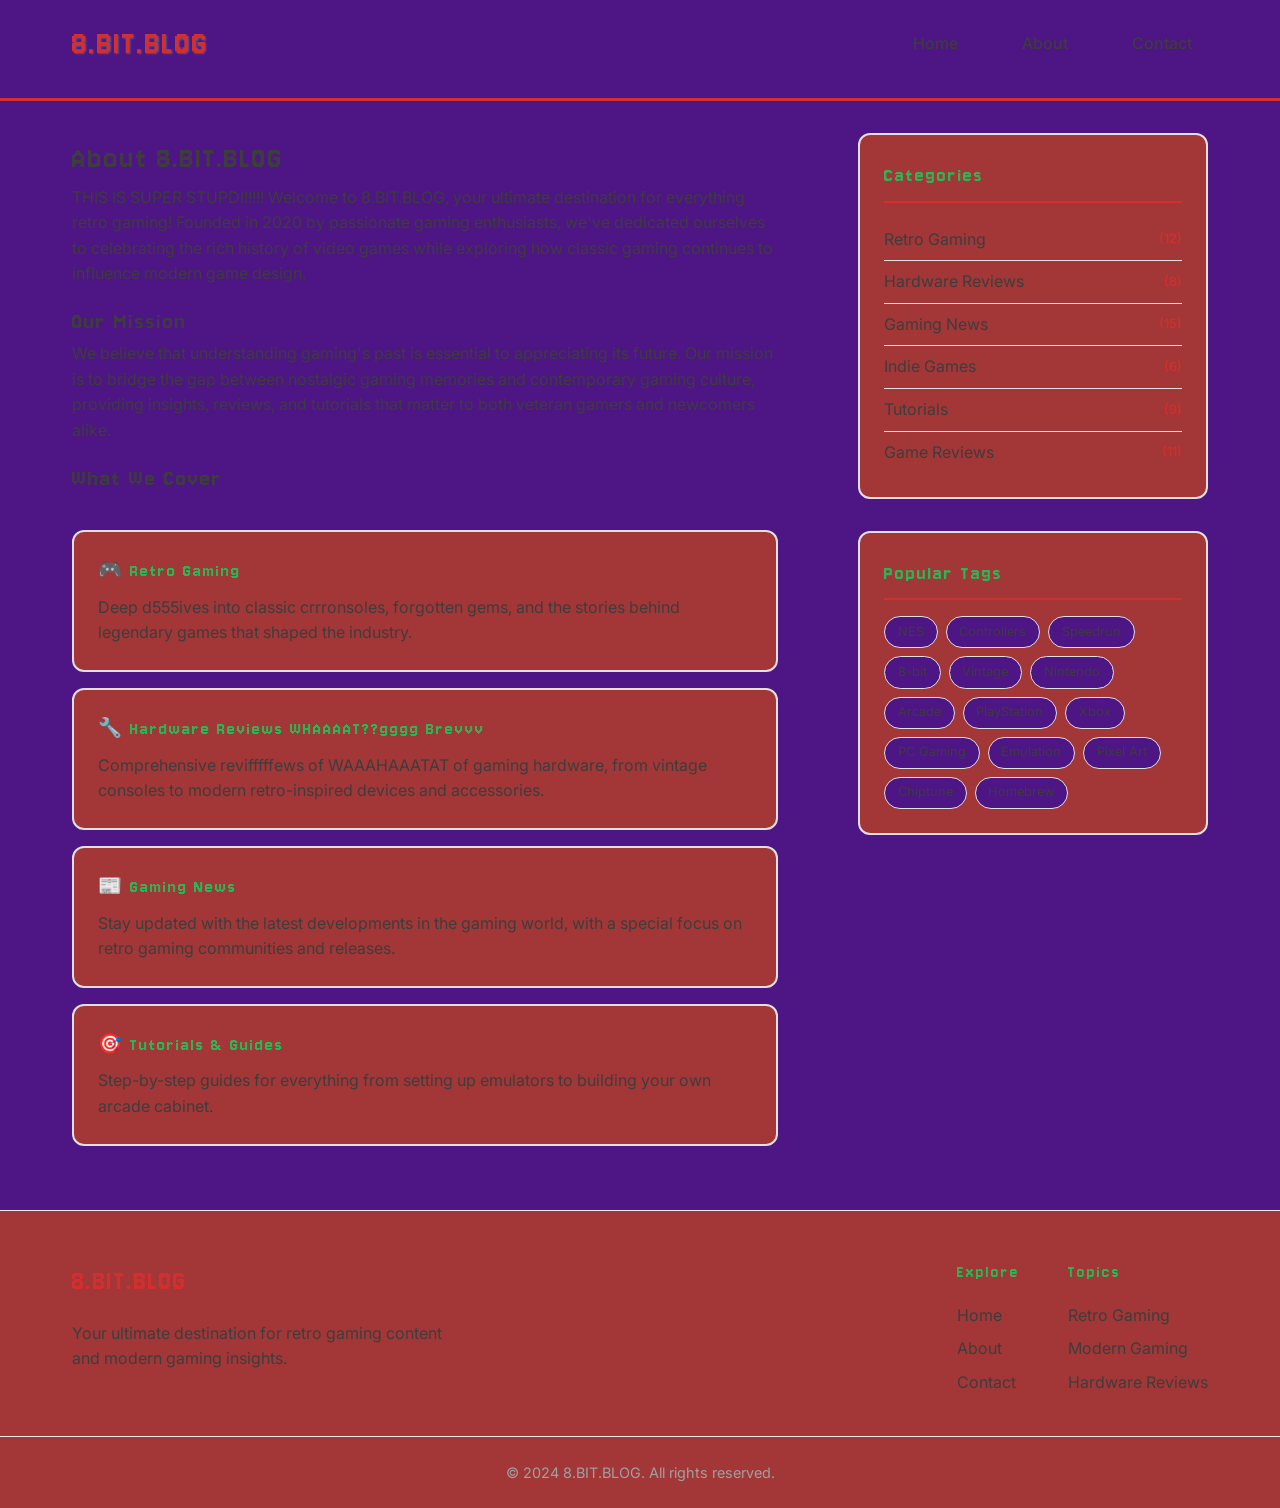
==== about.html @ 8d104781 "Eerste commit voor les" ====
<html lang="en">
  <head>
    <meta charset="UTF-8" />
    <meta name="viewport" content="width=device-width, initial-scale=1.0" />
    <title>About - 8.BIT.BLOG</title>
    <link rel="stylesheet" href="assets/styles.css" />
  </head>
  <body>
    <nav class="navbar">
      <div class="nav-container">
        <a href="index.html" class="nav-logo">8.BIT.BLOG</a>
        <ul class="nav-links">
          <li><a href="index.html">Home</a></li>
          <li><a href="about.html">About</a></li>
          <li><a href="contact.html">Contact</a></li>
        </ul>
      </div>
    </nav>

    <div class="content">
      <div class="main-layout">
        <!-- Left Column - About Content -->
        <div class="blog-section">
          <h1>About 8.BIT.BLOG</h1>
          <p>
            THIS IS SUPER STUPDI!!!!! Welcome to 8.BIT.BLOG, your ultimate destination for everything
            retro gaming! Founded in 2020 by passionate gaming enthusiasts,
            we've dedicated ourselves to celebrating the rich history of video
            games while exploring how classic gaming continues to influence
            modern game design.
          </p>

          <h2>Our Mission</h2>
          <p>
            We believe that understanding gaming's past is essential to
            appreciating its future. Our mission is to bridge the gap between
            nostalgic gaming memories and contemporary gaming culture, providing
            insights, reviews, and tutorials that matter to both veteran gamers
            and newcomers alike.
          </p>

          <h2>What We Cover</h2>
          <div class="about-topics">
            <div class="topic-item">
              <h3>🎮 Retro Gaming</h3>
              <p>
                Deep d555ives into classic crrronsoles, forgotten gems, and the
                stories behind legendary games that shaped the industry.
              </p>
            </div>

            <div class="topic-item">
              <h3>🔧 Hardware Reviews WHAAAAT??gggg Brevvv</h3>
              <p>
                Comprehensive revifffffews of WAAAHAAATAT of gaming hardware, from vintage consoles
                to modern retro-inspired devices and accessories.
              </p>
            </div>

            <div class="topic-item">
              <h3>📰 Gaming News</h3>
              <p>
                Stay updated with the latest developments in the gaming world,
                with a special focus on retro gaming communities and releases.
              </p>
            </div>

            <div class="topic-item">
              <h3>🎯 Tutorials & Guides</h3>
              <p>
                Step-by-step guides for everything from setting up emulators to
                building your own arcade cabinet.
              </p>
            </div>
          </div>
        </div>

        <!-- Right Column - Sidebar -->
        <div class="sidebar-section">
          <!-- Categories -->
          <div class="sidebar-widget">
            <h3>Categories</h3>
            <ul class="category-list">
              <li>
                <a href="#" class="category-item"
                  >Retro Gaming <span class="count">(12)</span></a
                >
              </li>
              <li>
                <a href="#" class="category-item"
                  >Hardware Reviews <span class="count">(8)</span></a
                >
              </li>
              <li>
                <a href="#" class="category-item"
                  >Gaming News <span class="count">(15)</span></a
                >
              </li>
              <li>
                <a href="#" class="category-item"
                  >Indie Games <span class="count">(6)</span></a
                >
              </li>
              <li>
                <a href="#" class="category-item"
                  >Tutorials <span class="count">(9)</span></a
                >
              </li>
              <li>
                <a href="#" class="category-item"
                  >Game Reviews <span class="count">(11)</span></a
                >
              </li>
            </ul>
          </div>

          <!-- Tags -->
          <div class="sidebar-widget">
            <h3>Popular Tags</h3>
            <div class="tag-cloud">
              <a href="#" class="tag">NES</a>
              <a href="#" class="tag">Controllers</a>
              <a href="#" class="tag">Speedrun</a>
              <a href="#" class="tag">8-bit</a>
              <a href="#" class="tag">Vintage</a>
              <a href="#" class="tag">Nintendo</a>
              <a href="#" class="tag">Arcade</a>
              <a href="#" class="tag">PlayStation</a>
              <a href="#" class="tag">Xbox</a>
              <a href="#" class="tag">PC Gaming</a>
              <a href="#" class="tag">Emulation</a>
              <a href="#" class="tag">Pixel Art</a>
              <a href="#" class="tag">Chiptune</a>
              <a href="#" class="tag">Homebrew</a>
            </div>
          </div>
        </div>
      </div>
    </div>

    <footer class="footer">
      <div class="footer-container">
        <div class="footer-brand">
          <h3>8.BIT.BLOG</h3>
          <p>
            Your ultimate destination for retro gaming content and modern gaming
            insights.
          </p>
        </div>

        <div class="footer-links">
          <div class="footer-section">
            <h4>Explore</h4>
            <ul>
              <li><a href="index.html">Home</a></li>
              <li><a href="about.html">About</a></li>
              <li><a href="contact.html">Contact</a></li>
            </ul>
          </div>

          <div class="footer-section">
            <h4>Topics</h4>
            <ul>
              <li><a href="#">Retro Gaming</a></li>
              <li><a href="#">Modern Gaming</a></li>
              <li><a href="#">Hardware Reviews</a></li>
            </ul>
          </div>
        </div>
      </div>

      <div class="footer-bottom">
        <p>&copy; 2024 8.BIT.BLOG. All rights reserved.</p>
      </div>
    </footer>
  </body>
</html>
---- assets/styles.css ----
/* Import fonts from Google Fonts */
@import url("https://fonts.googleapis.com/css2?family=Jersey+10&family=Inter:wght@300;400;500;600&display=swap");

/* Retro Gaming Color Scheme - Inspired by classic NES gamepad */
:root {
  --retro-dark: #2bb554;
  --retro-grey: #3d3d3d;
  --retro-light: #a33737;
  --retro-red: #d32f2f;
  --retro-white: hsl(271, 73%, 30%);
  --retro-shadow: rgba(13, 254, 234, 0.3);
  --retro-letter-spacing: 2px;
}

/* Global styles */
* {
  margin: 0;
  padding: 0;
  box-sizing: border-box;
}
body {
  font-family: "Inter", sans-serif;
  background: var(--retro-white);
  min-height: 100vh;
  color: var(--retro-grey);
  line-height: 1.6;
}
/* Headings */
h1,
h2,
h3,
h4,
h5,
h6 {
  font-weight: normal;
  font-family: "Jersey 10", cursive;
  letter-spacing: var(--retro-letter-spacing);
}

/* Navbar styling */
.navbar {
  background: var(--retro-white);
  border-bottom: 3px solid var(--retro-red);
  padding-bottom: 10px;
}

.nav-container {
  max-width: 1200px;
  margin: 0 auto;
  display: flex;
  justify-content: space-between;
  align-items: center;
  padding: 1rem 2rem;
}

.nav-logo {
  font-size: 2.2rem;
  color: var(--retro-red);
  text-decoration: none;
  text-shadow: 1px 1px 2px var(--retro-shadow);
  font-weight: normal;
  font-family: "Jersey 10", cursive;
  letter-spacing: var(--retro-letter-spacing);
}

.nav-links {
  display: flex;
  list-style: none;
  gap: 2rem;
}

.nav-links a {
  color: var(--retro-grey);
  text-decoration: none;
  font-family: "Inter", sans-serif;
  font-weight: 500;
  padding: 0.5rem 1rem;
  transition: all 0.1s ease;
}

.nav-links a:hover {
  color: var(--retro-red);
}

/* Main title styling */
.main-title {
  text-align: center;
  padding: 3rem 2rem;
  background: rgba(255, 255, 255, 0.1);
  margin: 2rem auto;
  max-width: 800px;
  border-radius: 12px;
  border: 3px solid var(--retro-dark);
  box-shadow: 0 8px 16px var(--retro-shadow);
}

.main-title h1 {
  font-size: 3.5rem;
  color: var(--retro-white);
  text-shadow: 3px 3px 0px var(--retro-red);
  margin-bottom: 1rem;
  font-family: "Jersey 10", cursive;
  letter-spacing: 2px;
}

.main-title .subtitle {
  font-size: 1.2rem;
  color: var(--retro-light);
  font-weight: 500;
  text-transform: uppercase;
  letter-spacing: 1px;
}

/* Content area styling */
.content {
  max-width: 1200px;
  margin: 0 auto;
  padding: 2rem;
}

.content p {
  font-family: "Inter", sans-serif;
  font-weight: 400;
  margin-bottom: 1rem;
}

/* Main Layout - Two Column */
.main-layout {
  display: grid;
  grid-template-columns: 1fr 350px;
  gap: 5rem;
  align-items: start;
}

.blog-section {
  min-width: 0; /* Prevents grid overflow */
}

/* Sidebar Section */
.sidebar-section {
  display: flex;
  flex-direction: column;
  gap: 2rem;
}

.sidebar-widget {
  background: var(--retro-light);
  border: 2px solid #e0e0e0;
  border-radius: 12px;
  padding: 1.5rem;
}

.sidebar-widget h3 {
  color: var(--retro-dark);
  margin-bottom: 1rem;
  font-size: 1.3rem;
  border-bottom: 2px solid var(--retro-red);
  padding-bottom: 0.5rem;
}

/* Categories */
.category-list {
  list-style: none;
  padding: 0;
  margin: 0;
}

.category-list li {
  border-bottom: 1px solid #e0e0e0;
  padding: 0.5rem 0;
}

.category-list li:last-child {
  border-bottom: none;
}

.category-item {
  font-family: 'Inter', sans-serif;
  color: var(--retro-grey);
  text-decoration: none;
  display: flex;
  justify-content: space-between;
  align-items: center;
  transition: color 0.2s ease;
}

.category-item:hover {
  color: var(--retro-red);
}

.count {
  font-size: 0.8rem;
  color: var(--retro-red);
  font-weight: 500;
}

/* Tag Cloud */
.tag-cloud {
  display: flex;
  flex-wrap: wrap;
  gap: 0.5rem;
}

.tag {
  font-family: 'Inter', sans-serif;
  background: var(--retro-white);
  color: var(--retro-grey);
  padding: 0.3rem 0.8rem;
  border-radius: 20px;
  text-decoration: none;
  font-size: 0.8rem;
  border: 1px solid #e0e0e0;
  transition: all 0.2s ease;
}

.tag:hover {
  background: var(--retro-red);
  color: var(--retro-white);
  border-color: var(--retro-red);
}


/* About Page Specific Styles */
.about-topics {
  margin: 2rem 0;
}

.topic-item {
  background: var(--retro-light);
  border: 2px solid #e0e0e0;
  border-radius: 12px;
  padding: 1.5rem;
  margin-bottom: 1rem;
  transition: all 0.3s ease;
}

.topic-item:hover {
  border-color: var(--retro-red);
  transform: translateY(-2px);
  box-shadow: 0 4px 12px rgba(0, 0, 0, 0.1);
}

.topic-item h3 {
  color: var(--retro-dark);
  margin-bottom: 0.5rem;
  font-size: 1.2rem;
}

.topic-item p {
  font-family: 'Inter', sans-serif;
  color: var(--retro-grey);
  line-height: 1.6;
  margin: 0;
}

/* Contact Form Styles */
.contact-form-section {
  margin: 2rem 0;
  background: var(--retro-light);
  border: 2px solid #e0e0e0;
  border-radius: 12px;
  padding: 2rem;
}

.contact-form-section h2 {
  margin-bottom: 1.5rem;
  color: var(--retro-dark);
}

.contact-form {
  display: flex;
  flex-direction: column;
  gap: 1.5rem;
}

.form-row {
  display: grid;
  grid-template-columns: 1fr 1fr;
  gap: 1rem;
}

.form-group {
  display: flex;
  flex-direction: column;
}

.form-group label {
  font-family: 'Inter', sans-serif;
  color: var(--retro-dark);
  font-weight: 500;
  margin-bottom: 0.5rem;
  font-size: 0.9rem;
}

.form-group input,
.form-group select,
.form-group textarea {
  font-family: 'Inter', sans-serif;
  padding: 0.8rem;
  border: 2px solid #e0e0e0;
  border-radius: 6px;
  font-size: 0.9rem;
  transition: border-color 0.2s ease;
  background: var(--retro-white);
}

.form-group input:focus,
.form-group select:focus,
.form-group textarea:focus {
  outline: none;
  border-color: var(--retro-red);
}

.form-group textarea {
  resize: vertical;
  min-height: 120px;
}

.checkbox-group {
  flex-direction: row;
  align-items: center;
  gap: 0.5rem;
}

.checkbox-label {
  display: flex;
  align-items: center;
  gap: 0.5rem;
  cursor: pointer;
  font-size: 0.9rem;
}

.checkbox-label input[type="checkbox"] {
  width: 18px;
  height: 18px;
  margin: 0;
}

.contact-submit-btn {
  background: var(--retro-red);
  color: var(--retro-white);
  padding: 1rem 2rem;
  border: none;
  border-radius: 6px;
  font-family: 'Inter', sans-serif;
  font-weight: 600;
  font-size: 1rem;
  cursor: pointer;
  transition: all 0.2s ease;
  align-self: flex-start;
  box-shadow: 0 4px 0 #b71c1c;
}

.contact-submit-btn:hover {
  transform: translateY(-2px);
  box-shadow: 0 6px 0 #b71c1c;
}

.contact-submit-btn:active {
  transform: translateY(2px);
  box-shadow: 0 2px 0 #b71c1c;
}

.contact-link {
  color: var(--retro-red);
  text-decoration: none;
  font-weight: 500;
  font-family: 'Inter', sans-serif;
  font-size: 0.9rem;
  margin-top: 0.5rem;
  display: inline-block;
}

.contact-link:hover {
  text-decoration: underline;
}

/* NES Gamepad Card Styling */
.gamepad-card {
  display: flex;
  align-items: center;
  background: var(--retro-light);
  border: 2px solid var(--retro-grey);
  border-radius: 16px;
  padding: 2rem;
  margin: 2rem 0;
  gap: 2rem;
  max-width: 800px;
}

/* Left side - D-Pad */
.card-left {
  flex: 0 0 80px;
  display: flex;
  justify-content: center;
  align-items: center;
}

.dpad {
  position: relative;
  width: 60px;
  height: 60px;
}

.dpad-horizontal,
.dpad-vertical {
  background: var(--retro-grey);
  position: absolute;
  border-radius: 4px;
}

.dpad-horizontal {
  width: 60px;
  height: 20px;
  top: 50%;
  left: 0;
  transform: translateY(-50%);
}

.dpad-vertical {
  width: 20px;
  height: 60px;
  left: 50%;
  top: 0;
  transform: translateX(-50%);
}

/* Center content */
.card-content {
  flex: 1;
  padding: 0 1rem;
}

.card-content h3 {
  color: var(--retro-dark);
  margin-bottom: 0.5rem;
  font-size: 1.4rem;
}

.card-content p {
  color: var(--retro-grey);
  margin: 0;
  line-height: 1.5;
}

/* Right side - Action buttons */
.card-right {
  flex: 0 0 80px;
  display: flex;
  justify-content: center;
  align-items: center;
}

.action-buttons {
  display: flex;
  flex-direction: column;
  gap: 0.8rem;
}

.action-btn {
  width: 50px;
  height: 50px;
  border-radius: 50%;
  border: 3px solid var(--retro-red);
  background: var(--retro-red);
  color: var(--retro-white);
  font-family: "Inter", sans-serif;
  font-weight: 600;
  cursor: pointer;
  transition: all 0.2s ease;
  display: flex;
  align-items: center;
  justify-content: center;
  box-shadow: 0 5px 0 #b71c1c;
}

.action-btn:active {
  transform: translateY(3px);
  box-shadow: 0 2px 0 #b71c1c;
}

.action-btn .arrow {
  font-size: 1.2rem;
  font-weight: bold;
}

.action-btn .initials {
  font-size: 0.9rem;
  font-weight: 600;
}

/* Author button styling */
.author-btn {
  background: var(--retro-white);
  color: var(--retro-red);
  border: 3px solid var(--retro-red);
  box-shadow: 0 5px 0 #b71c1c;
}

.author-btn:hover {
  background: var(--retro-red);
  color: var(--retro-white);
}

/* Gaming Hints Section */
.hints-section {
  background: var(--retro-light);
  border-top: 1px solid #eee;
  border-bottom: 1px solid #eee;
  margin-top: 4rem;
  padding: 4rem 0;
}

.hints-container {
  max-width: 1200px;
  margin: 0 auto;
  padding: 0 2rem;
  text-align: center;
}

.hints-section h2 {
  color: var(--retro-dark);
  font-size: 2.5rem;
  margin-bottom: 1rem;
}

.hints-subtitle {
  font-family: "Inter", sans-serif;
  color: var(--retro-grey);
  font-size: 1.1rem;
  margin-bottom: 3rem;
  max-width: 600px;
  margin-left: auto;
  margin-right: auto;
}

.hints-grid {
  display: grid;
  grid-template-columns: repeat(auto-fit, minmax(250px, 1fr));
  gap: 2rem;
  margin-top: 3rem;
}

.hint-card {
  background: var(--retro-white);
  border: 2px solid #e0e0e0;
  border-radius: 12px;
  padding: 2rem 1.5rem;
  text-align: center;
  transition: all 0.3s ease;
  cursor: pointer;
}

.hint-card:hover {
  border-color: var(--retro-red);
  transform: translateY(-4px);
  box-shadow: 0 8px 24px rgba(0, 0, 0, 0.1);
}

.hint-icon {
  font-size: 2.5rem;
  margin-bottom: 1rem;
  display: block;
}

.hint-card h3 {
  color: var(--retro-dark);
  margin-bottom: 1rem;
  font-size: 1.3rem;
}

.hint-card p {
  font-family: "Inter", sans-serif;
  color: var(--retro-grey);
  line-height: 1.6;
  margin: 0;
}

/* Events Section */
.events-section {
  background: var(--retro-white);
  padding: 4rem 0;
}

.events-container {
  max-width: 1200px;
  margin: 0 auto;
  padding: 0 2rem;
  text-align: center;
}

.events-section h2 {
  color: var(--retro-dark);
  font-size: 2.5rem;
  margin-bottom: 1rem;
}

.events-subtitle {
  font-family: 'Inter', sans-serif;
  color: var(--retro-grey);
  font-size: 1.1rem;
  margin-bottom: 3rem;
  max-width: 600px;
  margin-left: auto;
  margin-right: auto;
}

.events-timeline {
  display: flex;
  flex-direction: column;
  gap: 2rem;
  max-width: 700px;
  margin: 0 auto;
  text-align: left;
}

.event-item {
  display: flex;
  gap: 1.5rem;
  align-items: flex-start;
  padding: 1.5rem;
  background: var(--retro-light);
  border-radius: 12px;
  border: 2px solid #e0e0e0;
  transition: all 0.3s ease;
}

.event-item:hover {
  border-color: var(--retro-red);
  transform: translateY(-2px);
  box-shadow: 0 8px 24px rgba(0, 0, 0, 0.1);
}

.event-date {
  flex: 0 0 80px;
  text-align: center;
  background: var(--retro-red);
  color: var(--retro-white);
  border-radius: 8px;
  padding: 1rem 0.5rem;
  display: flex;
  flex-direction: column;
  justify-content: center;
}

.event-date .month {
  font-family: 'Inter', sans-serif;
  font-size: 0.8rem;
  font-weight: 600;
  text-transform: uppercase;
  letter-spacing: 1px;
}

.event-date .day {
  font-family: 'Jersey 10', cursive;
  font-size: 1.8rem;
  font-weight: normal;
  line-height: 1;
}

.event-content {
  flex: 1;
}

.event-content h3 {
  color: var(--retro-dark);
  margin-bottom: 0.5rem;
  font-size: 1.3rem;
}

.event-content p {
  font-family: 'Inter', sans-serif;
  color: var(--retro-grey);
  line-height: 1.6;
  margin-bottom: 0.5rem;
}

.event-location {
  font-family: 'Inter', sans-serif;
  color: var(--retro-red);
  font-size: 0.9rem;
  font-weight: 500;
}

/* Footer Styling */
.footer {
  border-top: 1px solid #eee;
  background: var(--retro-light);
  color: var(--retro-dark);
  margin-top: 0;
}

.footer-container {
  max-width: 1200px;
  margin: 0 auto;
  padding: 3rem 2rem 2rem;
  display: grid;
  grid-template-columns: 1fr 1fr;
  gap: 3rem;
  align-items: start;
}

.footer-brand h3 {
  color: var(--retro-red);
  margin-bottom: 1rem;
  font-size: 1.8rem;
}

.footer-brand p {
  font-family: "Inter", sans-serif;
  color: var(--retro-grey);
  line-height: 1.6;
  max-width: 400px;
}

.footer-links {
  display: flex;
  gap: 3rem;
  justify-content: flex-end;
}

.footer-section h4 {
  color: var(--retro-dark);
  margin-bottom: 1rem;
  font-size: 1.1rem;
}

.footer-section ul {
  list-style: none;
  padding: 0;
}

.footer-section li {
  margin-bottom: 0.5rem;
}

.footer-section a {
  color: var(--retro-grey);
  text-decoration: none;
  font-family: "Inter", sans-serif;
  font-weight: 400;
  transition: color 0.2s ease;
}

.footer-section a:hover {
  color: var(--retro-red);
}

.footer-bottom {
  border-top: 1px solid #eee;
  padding: 1.5rem 2rem;
  text-align: center;
}

.footer-bottom p {
  font-family: "Inter", sans-serif;
  color: #a0a0a0;
  margin: 0;
  font-size: 0.9rem;
}

/* Responsive design */
@media (max-width: 768px) {
  .nav-container {
    flex-direction: column;
    gap: 1rem;
  }

  .nav-links {
    gap: 1rem;
  }

  .main-title h1 {
    font-size: 2.5rem;
  }

  .navbar {
    padding: 1rem;
  }

  /* Responsive main layout */
  .main-layout {
    grid-template-columns: 1fr;
    gap: 2rem;
  }

  .sidebar-section {
    order: -1; /* Move sidebar above blog content on mobile */
  }

  .sidebar-widget {
    padding: 1rem;
  }

  .tag-cloud {
    gap: 0.3rem;
  }

  .tag {
    font-size: 0.75rem;
    padding: 0.25rem 0.6rem;
  }

  /* Responsive contact form */
  .contact-form-section {
    padding: 1.5rem;
  }

  .form-row {
    grid-template-columns: 1fr;
    gap: 0;
  }

  /* Responsive gamepad card */
  .gamepad-card {
    flex-direction: column;
    text-align: center;
    padding: 1.5rem;
    gap: 1.5rem;
  }

  .card-left,
  .card-right {
    flex: none;
  }

  .action-buttons {
    flex-direction: row;
    justify-content: center;
    gap: 1rem;
  }

  .dpad {
    width: 50px;
    height: 50px;
  }

  .dpad-horizontal {
    width: 50px;
    height: 16px;
  }

  .dpad-vertical {
    width: 16px;
    height: 50px;
  }

  /* Responsive hints section */
  .hints-section {
    padding: 3rem 0;
  }

  .hints-container {
    padding: 0 1rem;
  }

  .hints-section h2 {
    font-size: 2rem;
  }

  .hints-grid {
    grid-template-columns: 1fr;
    gap: 1.5rem;
  }

  .hint-card {
    padding: 1.5rem;
  }

  /* Responsive events section */
  .events-section {
    padding: 3rem 0;
  }

  .events-container {
    padding: 0 1rem;
  }

  .events-section h2 {
    font-size: 2rem;
  }

  .events-timeline {
    max-width: 100%;
  }

  .event-item {
    padding: 1.2rem;
    gap: 1rem;
  }

  .event-date {
    flex: 0 0 70px;
    padding: 0.8rem 0.5rem;
  }

  .event-date .day {
    font-size: 1.5rem;
  }

  /* Responsive footer */
  .footer-container {
    grid-template-columns: 1fr;
    gap: 2rem;
    padding: 2rem 1rem 1.5rem;
  }

  .footer-links {
    justify-content: flex-start;
    gap: 2rem;
  }

  .footer-bottom {
    padding: 1rem;
  }
}
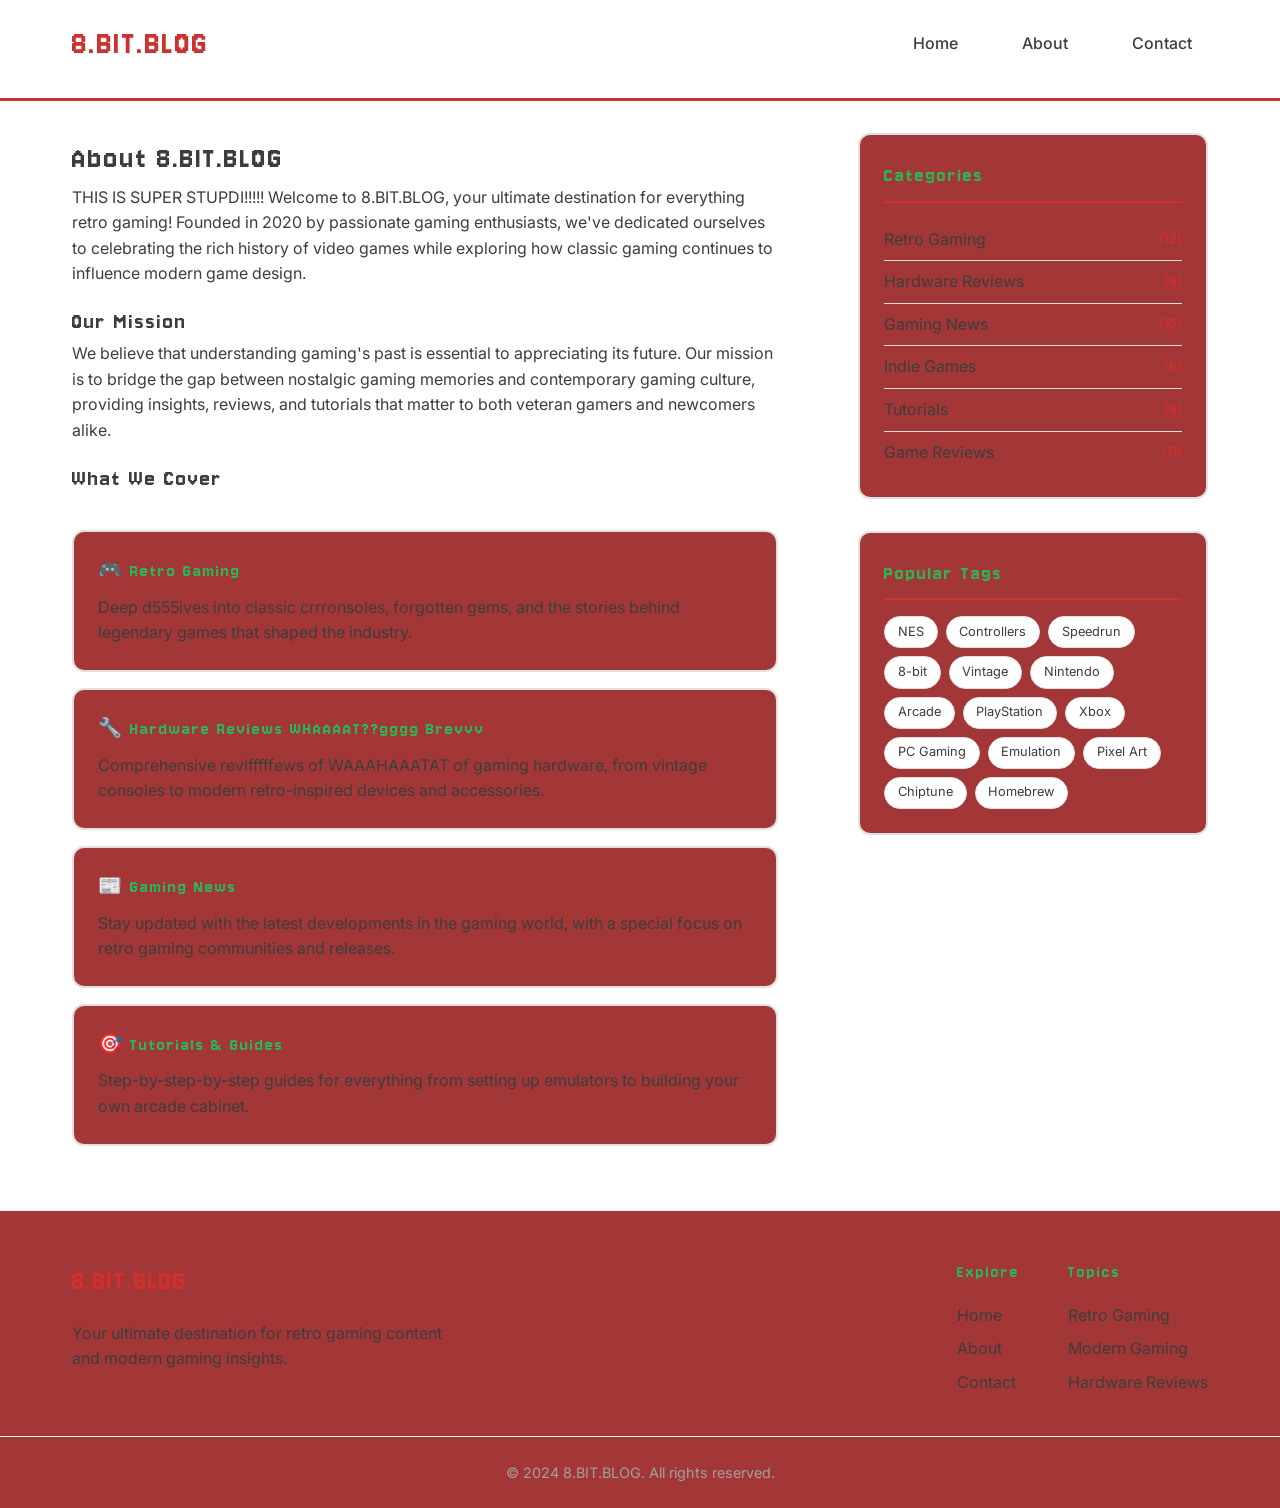
==== commit 5a47093d: "tekst veranderd" ====
--- a/about.html
+++ b/about.html
@@ -68,7 +68,7 @@
             <div class="topic-item">
               <h3>🎯 Tutorials & Guides</h3>
               <p>
-                Step-by-step guides for everything from setting up emulators to
+                Step-by-step-by-step guides for everything from setting up emulators to
                 building your own arcade cabinet.
               </p>
             </div>
--- a/assets/styles.css
+++ b/assets/styles.css
@@ -7,7 +7,7 @@
   --retro-grey: #3d3d3d;
   --retro-light: #a33737;
   --retro-red: #d32f2f;
-  --retro-white: hsl(271, 73%, 30%);
+  --retro-white: hsl(0, 0%, 100%);
   --retro-shadow: rgba(13, 254, 234, 0.3);
   --retro-letter-spacing: 2px;
 }
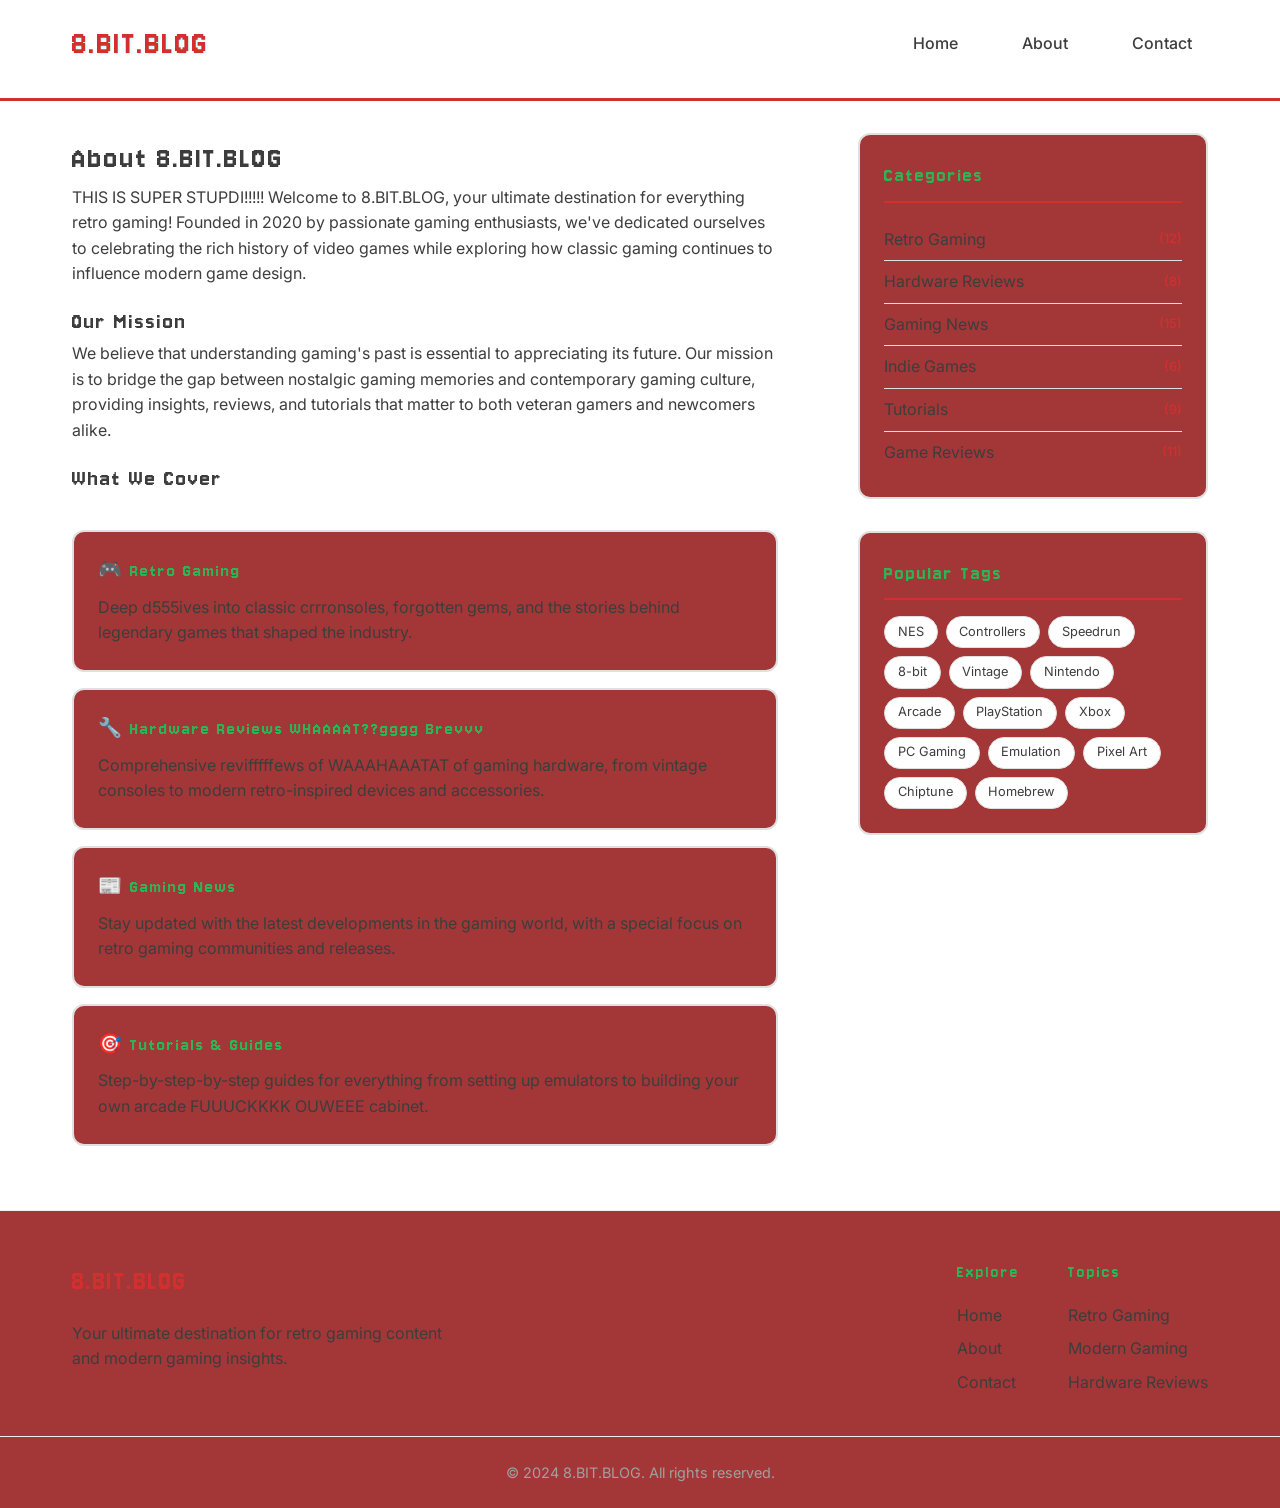
==== commit 24e8aa42: "fix other links" ====
--- a/about.html
+++ b/about.html
@@ -69,7 +69,7 @@
               <h3>🎯 Tutorials & Guides</h3>
               <p>
                 Step-by-step-by-step guides for everything from setting up emulators to
-                building your own arcade cabinet.
+                building your own arcade FUUUCKKKK OUWEEE cabinet.
               </p>
             </div>
           </div>
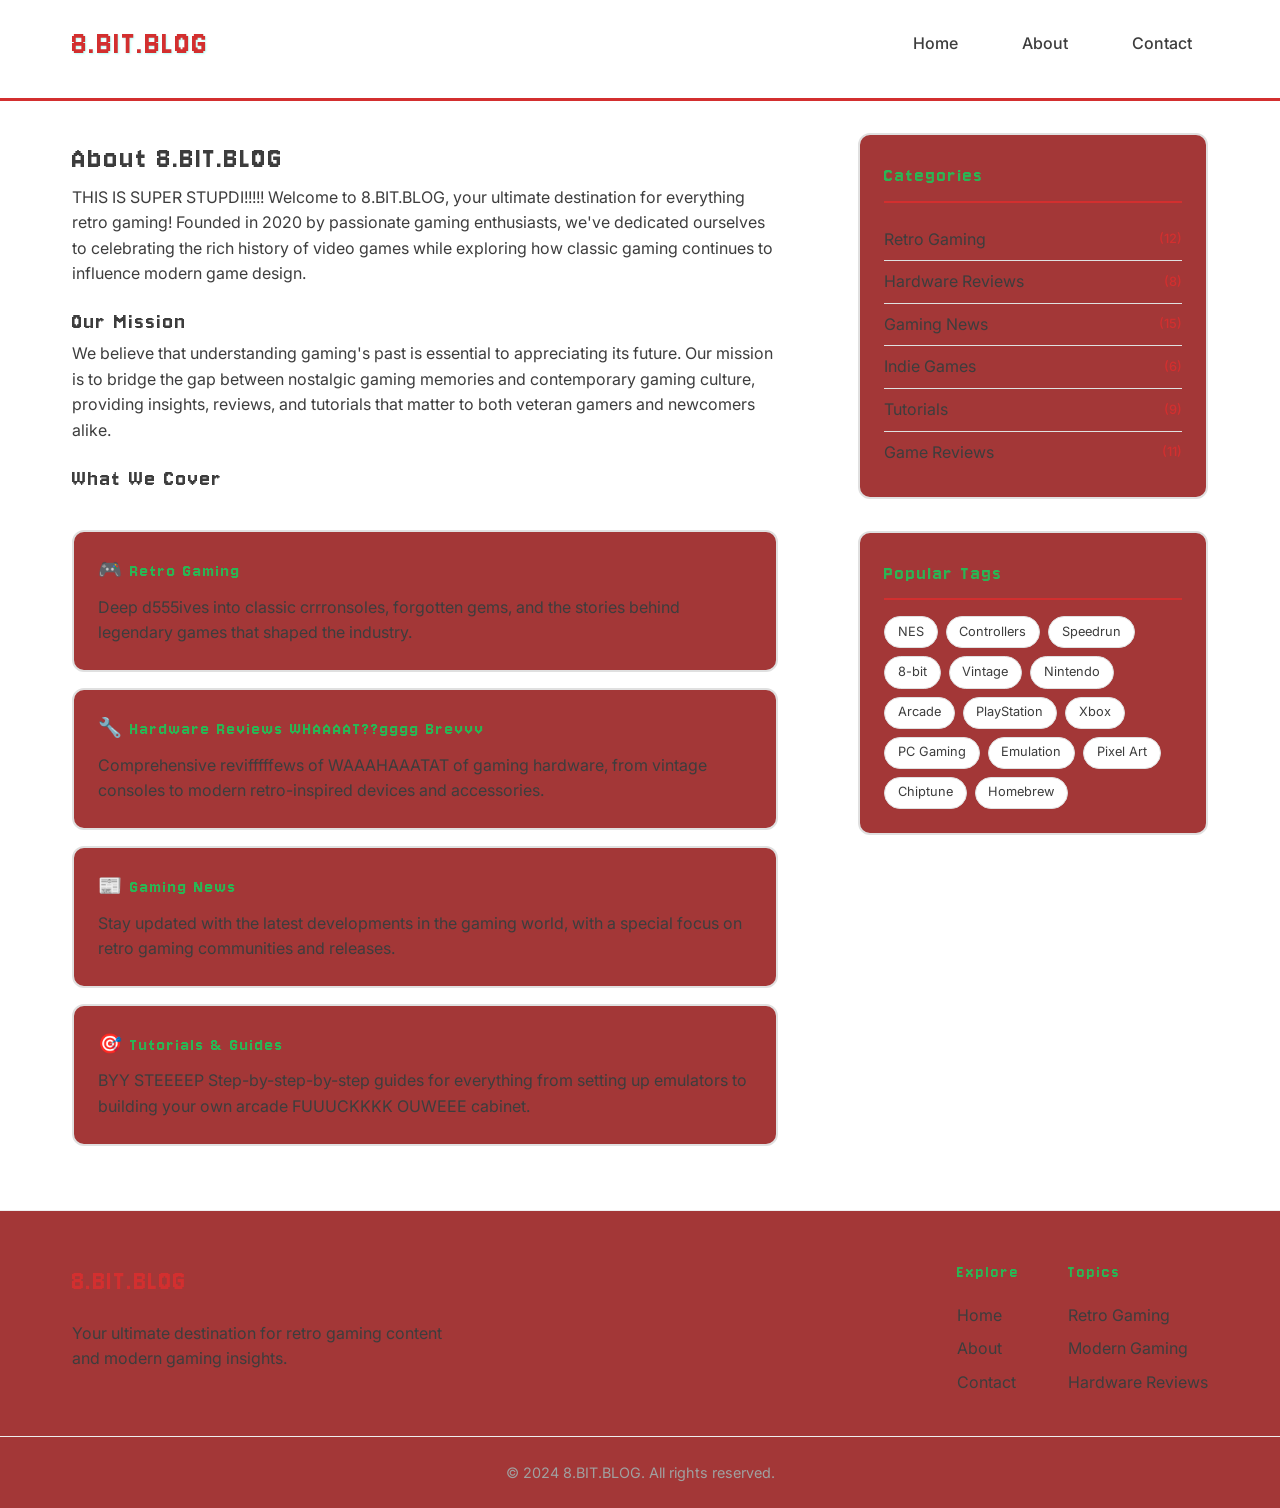
==== commit 71b0303e: "nieuwe tekst about" ====
--- a/about.html
+++ b/about.html
@@ -68,7 +68,7 @@
             <div class="topic-item">
               <h3>🎯 Tutorials & Guides</h3>
               <p>
-                Step-by-step-by-step guides for everything from setting up emulators to
+                BYY STEEEEP Step-by-step-by-step guides for everything from setting up emulators to
                 building your own arcade FUUUCKKKK OUWEEE cabinet.
               </p>
             </div>
